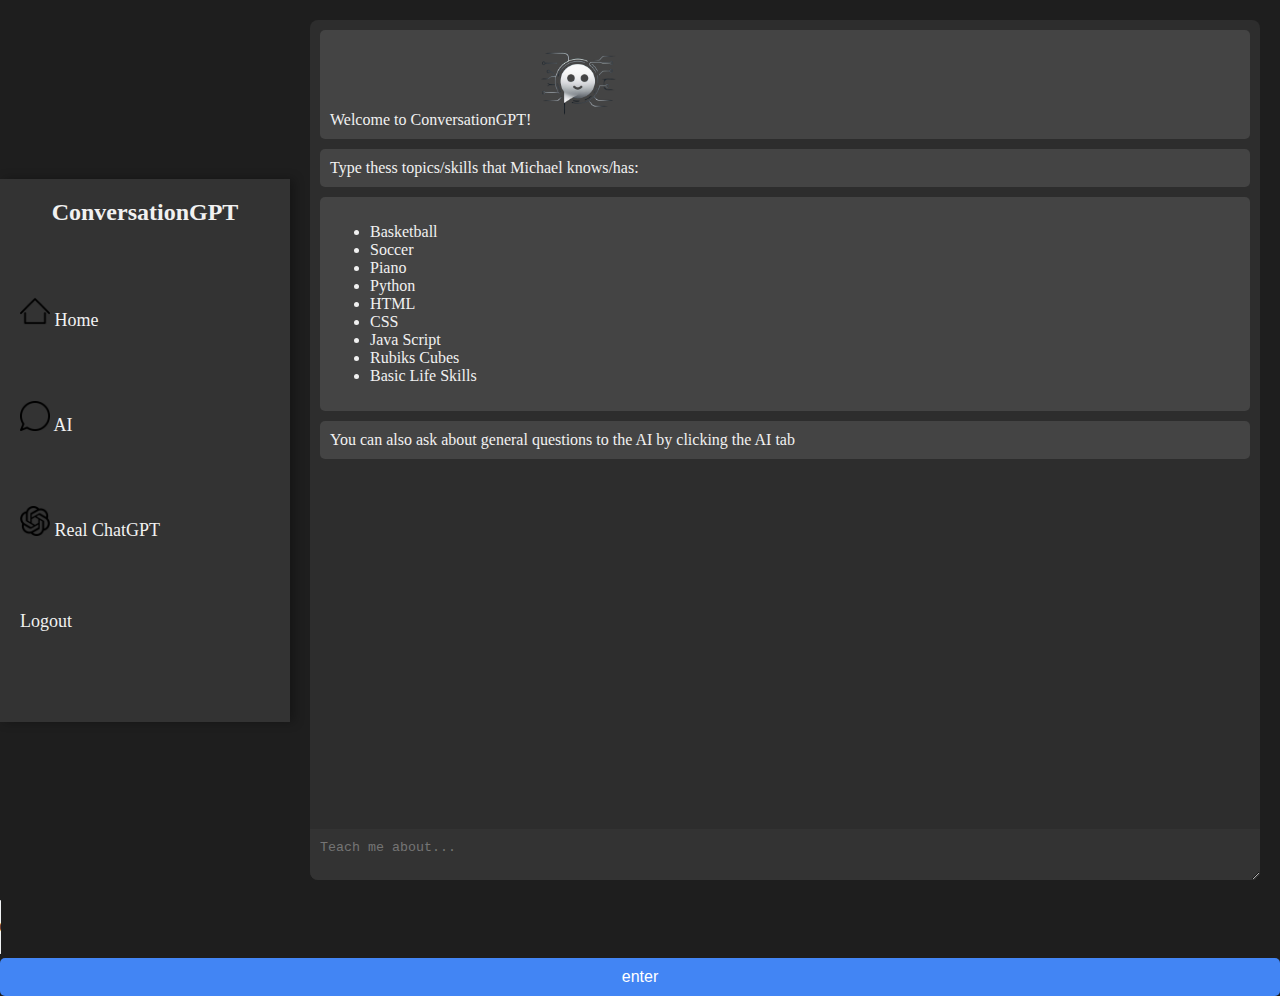
==== index.html @ aa057b2a "next commit" ====
<!DOCTYPE html>
<html lang="en">
<head>
    <meta charset="UTF-8">
    <meta name="viewport" content="width=device-width, initial-scale=1.0">
    <title>ConversationGPT</title>
    <link rel="stylesheet" href="styles.css">
    <script src="script.js"></script>
</head>
<body>
    <div class="container">
        <aside class="sidebar">
            <h2>ConversationGPT</h2>
            <ul>
                <li><a href="https://102910abc.github.io/"> <img src="assets/home.png" width="30" height="30"> Home</a></li>
                <li><a href="another_page.html"> <img src="assets/chat.png" width="30" height="30"> AI</a></li>
                <li><a href="https://chatgpt.com/"> <img src="assets/chat-gpt.png" width="30" height="30"> Real ChatGPT</a></li>
                <li><a href="login_page.html">Logout</a></li>
            </ul>
        </aside>    
        <main class="main-content">
            <div class="chat-container">
            
                <div class="messages">
                    <div class="message">Welcome to ConversationGPT!
                        <img src="assets/Designer-removebg-preview.png" width="85" height="85"></div>
                    <div class="message">Type thess topics/skills that Michael knows/has:</div>
                    <div class="message">
                        <ul>
                            <li>Basketball</li>
                            <li>Soccer</li>
                            <li>Piano</li>
                            <li>Python</li>
                            <li>HTML</li>
                            <li>CSS</li>
                            <li>Java Script</li>
                            <li>Rubiks Cubes</li>
                            <li>Basic Life Skills</li>
                        </ul>
                    </div>
                    <div class="message">You can also ask about general questions to the AI by clicking the AI tab</div>
                    <div class="response"></div>
                </div>
                <textarea class="input" placeholder="Teach me about..."></textarea>
            </div>
        </main> 
    </div>

    <audio controls autoplay>
        <source src="assets/upbeat-lo-fi-chill-instrumental-music-royalty-free-195449.mp3" type="audio/ogg">
        <source src="assets/upbeat-lo-fi-chill-instrumental-music-royalty-free-195449.mp3" type="audio/mpeg">
      </audio>

    <form id="enter">
        <button type="submit">enter</button>
    </form>

</body>
</html>
---- styles.css ----
body {
    font-family: 'Roboto Slab', 'sans serif';
    margin: 0;
    padding: 0;
    background-color: #1e1e1e;
    color: #F1F1F1;
}

.container {
    display: flex;
    height: 100vh;
}

.sidebar {
    width: 250px;
    background-color: #333;
    padding: 20px;
    box-shadow: 4px 0 10px rgba(0, 0, 0, 0.3);
}

.sidebar h2 {
    color: #F1F1F1;
    margin-top: 0;
}

.sidebar ul {
    list-style: none;
    padding: 0;
}

.sidebar ul li {
    margin: 70px 0;
}

.sidebar ul li a {
    color: #F1F1F1;
    text-decoration: none;
    font-size: 18px;
}

.main-content {
    flex: 1;
    display: flex;
    flex-direction: column;
    padding: 20px;
}

.chat-container {
    background-color: #2d2d2d;
    border-radius: 8px;
    display: flex;
    flex-direction: column;
    height: calc(100vh - 40px);
    overflow: hidden;
}

.messages {
    flex: 1;
    overflow-y: auto;
    padding: 10px;
}

.message {
    background-color: #444;
    border-radius: 5px;
    padding: 10px;
    margin-bottom: 10px;
}

.input {
    border: none;
    border-top: 1px solid #333;
    padding: 10px;
    background-color: #333;
    color: #F1F1F1;
    width: 100%;
    box-sizing: border-box;
}











.login-body {
    display: flex;
    justify-content: center;
    align-items: center;
    height: 100vh;
    margin: 0;
    font-family: 'Roboto Slab', 'sans serif';
    background-color: #1e1e1e;
}

.container {
    display: flex;
    justify-content: center;
    align-items: center;
    height: 100%;
}

.login-box {
    background: white;
    padding: 40px;
    border-radius: 10px;
    box-shadow: 0 5px 15px rgba(0, 0, 0, 0.1);
}

h2 {
    margin: 0 0 20px;
    text-align: center;
}

.input-group {
    position: relative;
    margin-bottom: 30px;
}

.input-group input {
    width: 100%;
    padding: 10px;
    border: 1px solid #ccc;
    border-radius: 5px;
    font-size: 16px;
}

.input-group label {
    position: absolute;
    top: 10px;
    left: 10px;
    pointer-events: none;
    transition: all 0.2s;
    color: #aaa;
}

.input-group input:focus + label,
.input-group input:not(:placeholder-shown) + label {
    top: -10px;
    left: 10px;
    font-size: 12px;
    color: #F1F1F1;
    background: white;
    padding: 0 5px;
}

button {
    width: 100%;
    padding: 10px;
    border: none;
    border-radius: 5px;
    background-color: #4285F4;
    color: white;
    font-size: 16px;
    cursor: pointer;
}

button:hover {
    background-color: #357ae8;
}

#error-message {
    color: red;
    text-align: center;
    margin-top: 10px;
}
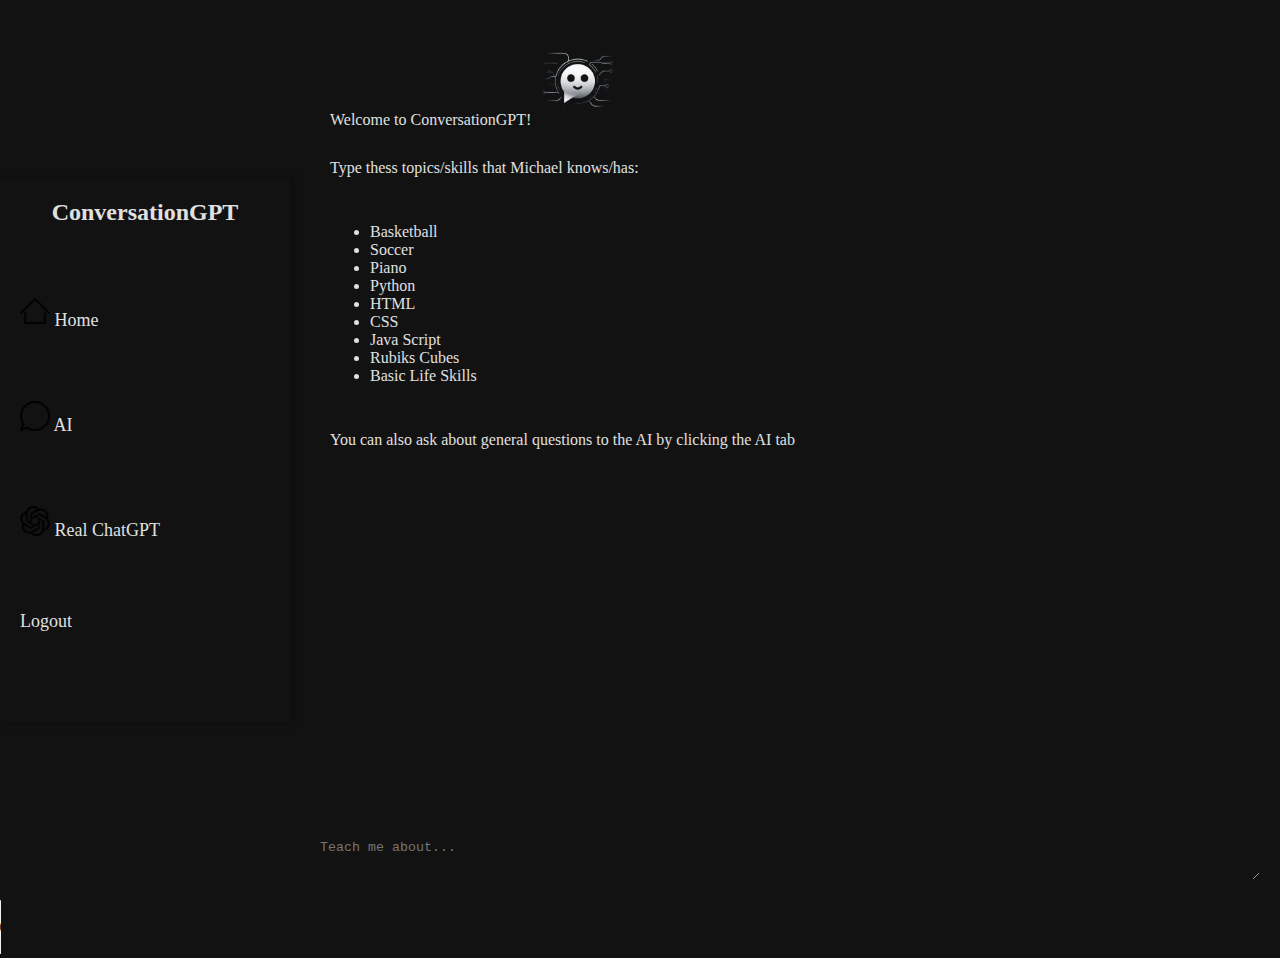
==== commit c2112c5e: "next" ====
--- a/index.html
+++ b/index.html
@@ -51,9 +51,7 @@
         <source src="assets/upbeat-lo-fi-chill-instrumental-music-royalty-free-195449.mp3" type="audio/mpeg">
       </audio>
 
-    <form id="enter">
-        <button type="submit">enter</button>
-    </form>
 
+      
 </body>
 </html>--- a/styles.css
+++ b/styles.css
@@ -2,8 +2,8 @@
     font-family: 'Roboto Slab', 'sans serif';
     margin: 0;
     padding: 0;
-    background-color: #1e1e1e;
-    color: #F1F1F1;
+    background-color: #121212;
+    color: #E0E0E0;
 }
 
 .container {
@@ -13,13 +13,13 @@
 
 .sidebar {
     width: 250px;
-    background-color: #333;
+    background-color: #121212;
     padding: 20px;
     box-shadow: 4px 0 10px rgba(0, 0, 0, 0.3);
 }
 
 .sidebar h2 {
-    color: #F1F1F1;
+    color: #E0E0E0;
     margin-top: 0;
 }
 
@@ -33,7 +33,7 @@
 }
 
 .sidebar ul li a {
-    color: #F1F1F1;
+    color: #E0E0E0;
     text-decoration: none;
     font-size: 18px;
 }
@@ -46,7 +46,7 @@
 }
 
 .chat-container {
-    background-color: #2d2d2d;
+    background-color: #121212;
     border-radius: 8px;
     display: flex;
     flex-direction: column;
@@ -61,7 +61,7 @@
 }
 
 .message {
-    background-color: #444;
+    background-color: #121212;
     border-radius: 5px;
     padding: 10px;
     margin-bottom: 10px;
@@ -69,10 +69,10 @@
 
 .input {
     border: none;
-    border-top: 1px solid #333;
+    border-top: 1px solid #121212;
     padding: 10px;
-    background-color: #333;
-    color: #F1F1F1;
+    background-color: #121212;
+    color: #E0E0E0;
     width: 100%;
     box-sizing: border-box;
 }
@@ -105,7 +105,7 @@
 }
 
 .login-box {
-    background: white;
+    background: #121212;
     padding: 40px;
     border-radius: 10px;
     box-shadow: 0 5px 15px rgba(0, 0, 0, 0.1);
@@ -135,7 +135,7 @@
     left: 10px;
     pointer-events: none;
     transition: all 0.2s;
-    color: #aaa;
+    color: #E0E0E0;
 }
 
 .input-group input:focus + label,
@@ -143,8 +143,8 @@
     top: -10px;
     left: 10px;
     font-size: 12px;
-    color: #F1F1F1;
-    background: white;
+    color: #E0E0E0;
+    background: #121212;
     padding: 0 5px;
 }
 
@@ -154,7 +154,7 @@
     border: none;
     border-radius: 5px;
     background-color: #4285F4;
-    color: white;
+    color: #E0E0E0;
     font-size: 16px;
     cursor: pointer;
 }
